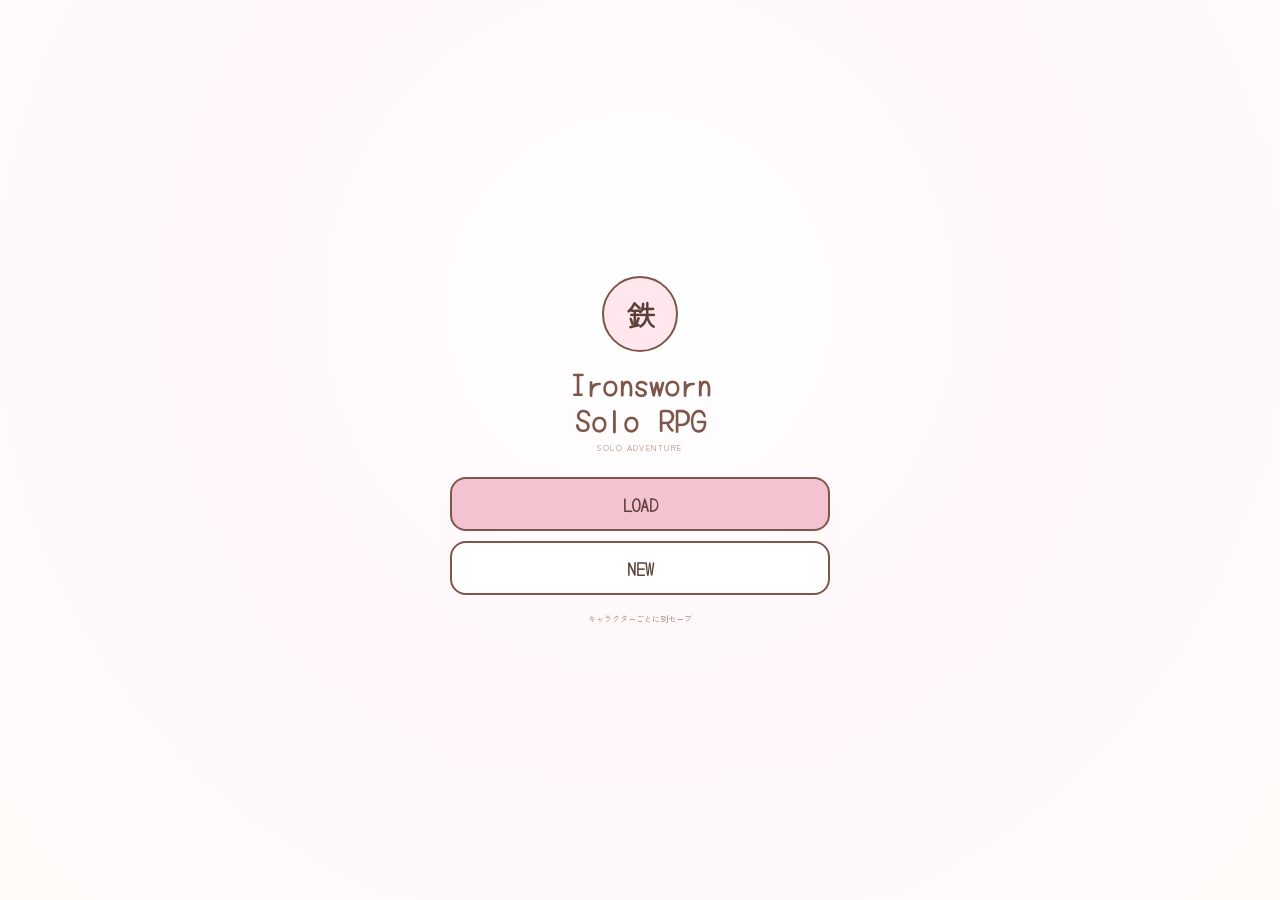
==== index.html @ cfb2f705 "Add AI data share button to character sheet" ====
<!doctype html>
<html lang="ja">
<head>
<meta charset="utf-8">
<meta name="viewport" content="width=device-width,initial-scale=1,viewport-fit=cover,user-scalable=no">
<meta name="theme-color" content="#fffaf8">
<title>Ironsworn Solo RPG</title>
<link rel="stylesheet" href="styles.css?v=repair1">
<link rel="stylesheet" href="asset-index-details.css?v=indexdetails1">
<link rel="stylesheet" href="ai-share.css?v=ai1">
</head>
<body>
<section id="homeScreen" class="screen">
  <div class="home-card">
    <div class="home-mark">鉄</div>
    <h1>Ironsworn<br>Solo RPG</h1>
    <div class="en">SOLO ADVENTURE</div>
    <div class="home-actions">
      <button id="homeLoad" class="home-btn primary">LOAD</button>
      <button id="homeNew" class="home-btn">NEW</button>
    </div>
    <div class="home-foot">キャラクターごとに別セーブ</div>
  </div>
</section>

<section id="newScreen" class="screen hidden">
  <div class="new-card">
    <h1>新しいキャラクター</h1>
    <label class="new-label" for="newName">名前</label>
    <input id="newName" class="new-input" maxlength="24" placeholder="キャラクター名">
    <label class="new-label">能力値</label>
    <div class="new-stats">
      <div class="new-stat"><span>EDGE</span><select id="newEdge"><option>1</option><option>2</option><option selected>3</option></select></div>
      <div class="new-stat"><span>HEART</span><select id="newHeart"><option selected>1</option><option>2</option><option>3</option></select></div>
      <div class="new-stat"><span>IRON</span><select id="newIron"><option>1</option><option selected>2</option><option>3</option></select></div>
      <div class="new-stat"><span>SHADOW</span><select id="newShadow"><option selected>1</option><option>2</option><option>3</option></select></div>
      <div class="new-stat"><span>WITS</span><select id="newWits"><option>1</option><option selected>2</option><option>3</option></select></div>
    </div>
    <div class="new-help">Ironsworn標準：3 / 2 / 2 / 1 / 1 を5能力に割り振ります。</div>
    <div id="newError" class="new-error"></div>
    <div class="new-actions"><button id="cancelNew">戻る</button><button id="createNew" class="create">作成</button></div>
  </div>
</section>

<section id="gameScreen" class="screen hidden">
  <div class="app">
    <header class="game-header box">
      <div class="brand"><h1 id="charName">白金</h1><span>IRONSWORN CHARACTER SHEET</span></div>
      <div class="top-tools">
        <button id="goHome" class="top-btn">ホーム</button>
        <button id="aiShare" class="top-btn">AI</button>
        <button id="openSave" class="top-btn">セーブ</button>
        <div class="xp"><span>XP</span><button class="sbtn" data-k="xp" data-d="-1">−</button><strong id="xp">1</strong><button class="sbtn" data-k="xp" data-d="1">＋</button></div>
      </div>
    </header>
    <section class="stats">
      <div class="stat box"><span>EDGE</span><b id="statEdge">3</b></div>
      <div class="stat box"><span>HEART</span><b id="statHeart">1</b></div>
      <div class="stat box"><span>IRON</span><b id="statIron">2</b></div>
      <div class="stat box"><span>SHADOW</span><b id="statShadow">1</b></div>
      <div class="stat box"><span>WITS</span><b id="statWits">2</b></div>
    </section>
    <section class="resources">
      <div class="res box"><div class="rhead"><span class="label">体力</span><div class="ctrl"><button class="tinybtn" data-k="health" data-d="-1">−</button><strong id="health">5</strong><button class="tinybtn" data-k="health" data-d="1">＋</button></div></div></div>
      <div class="res box"><div class="rhead"><span class="label">気力</span><div class="ctrl"><button class="tinybtn" data-k="spirit" data-d="-1">−</button><strong id="spirit">5</strong><button class="tinybtn" data-k="spirit" data-d="1">＋</button></div></div></div>
      <div class="res box"><div class="rhead"><span class="label">補給</span><div class="ctrl"><button class="tinybtn" data-k="supply" data-d="-1">−</button><strong id="supply">5</strong><button class="tinybtn" data-k="supply" data-d="1">＋</button></div></div></div>
      <div class="mom box"><div class="mhead"><span class="label">モメンタム</span><div class="ctrl"><button class="tinybtn" data-k="momentum" data-d="-1">−</button><strong id="momentum">2</strong><button class="tinybtn" data-k="momentum" data-d="1">＋</button></div></div><div id="mtrack" class="mtrack"></div></div>
    </section>
    <section class="vow box">
      <div class="vow-title"><small>現在の誓い</small><strong id="vowTitle">未設定</strong></div>
      <div id="vtrack" class="vtrack"></div><div class="vow-num"><span id="vp">0</span>/10</div>
    </section>
    <section class="lower">
      <div class="panel box">
        <div class="ptitle"><h2>アセット</h2><div class="asset-head-tools"><span id="assetCount" class="asset-count"></span><button id="assetAddTop" class="asset-add-small">＋追加</button></div></div>
        <div id="assets" class="assets"></div>
      </div>
      <div class="panel box"><div class="ptitle"><h2>刺青</h2><span id="tattooHint">タップで状態切替</span></div><div id="tattoos" class="tattoos"></div></div>
    </section>
  </div>
</section>

<div id="managerModal" class="modal-backdrop">
  <div class="save-modal">
    <div class="save-modal-head"><h2 id="managerTitle">ロード</h2><button id="closeManager" class="close-btn">×</button></div>
    <p id="managerNote" class="save-note"></p>
    <button id="saveCurrent" class="save-action github" style="display:none;width:100%;margin:6px 0;padding:9px">現在の状態を保存</button>
    <div id="characterList"></div><div id="slotArea"></div>
    <div class="save-action-row">
      <button id="loadGithub" class="save-action github">GitHubの白金・最新セーブを読み込む</button>
      <button id="exportSave" class="save-action">JSONを書き出す</button>
      <button id="importSave" class="save-action">JSONを読み込む</button>
      <input id="importFile" class="hidden-file" type="file" accept="application/json,.json">
    </div>
    <div id="saveStatus" class="save-status"></div>
  </div>
</div>
<script src="app.js?v=repair1"></script>
<script src="asset-index-details.js?v=indexdetails1"></script>
<script src="ai-share.js?v=ai1"></script>
</body>
</html>
---- styles.css ----
@import url('https://fonts.googleapis.com/css2?family=Yomogi&family=Zen+Maru+Gothic:wght@400;500;700&display=swap');
:root{--bg:#fffaf8;--paper:#fff;--pink:#f4c3cf;--pink2:#ffe7ed;--pink3:#eaa4b7;--brown:#7d574a;--brown2:#ad887c;--line:#d8bbb1;--text:#5a4038}
*{box-sizing:border-box}html,body{margin:0;width:100%;height:100%;overflow:hidden;background:var(--bg);color:var(--text);font-family:"Zen Maru Gothic",-apple-system,BlinkMacSystemFont,"Hiragino Sans","Yu Gothic",sans-serif}button,input,select{font:inherit;color:inherit}button{cursor:pointer}.screen{width:100%;height:100dvh}.hidden{display:none!important}.box{background:var(--paper);border:1.5px solid var(--brown);border-radius:10px}
#homeScreen,#newScreen{display:grid;place-items:center;padding:calc(18px + env(safe-area-inset-top)) 18px calc(18px + env(safe-area-inset-bottom));background:radial-gradient(circle at 50% 34%,#fff 0,#fff7fa 45%,#fffaf8 100%)}
.home-card,.new-card{width:min(380px,92vw);text-align:center}.home-mark{width:76px;height:76px;margin:0 auto 14px;border:2px solid var(--brown);border-radius:50%;display:grid;place-items:center;background:var(--pink2);font:700 31px/1 "Yomogi",sans-serif}.home-card h1,.new-card h1{margin:0;font:700 31px/1.15 "Yomogi","Zen Maru Gothic",sans-serif;color:var(--brown)}.home-card .en{font-size:8px;letter-spacing:.18em;color:var(--brown2);margin:5px 0 24px}.home-actions{display:grid;gap:10px}.home-btn{height:54px;border:2px solid var(--brown);border-radius:16px;background:white;font:700 18px/1 "Yomogi","Zen Maru Gothic",sans-serif}.home-btn.primary{background:var(--pink)}.home-foot{margin-top:18px;font-size:8px;color:var(--brown2)}
.new-card{border:2px solid var(--brown);border-radius:18px;background:white;padding:16px;text-align:left}.new-card h1{text-align:center;font-size:25px;margin-bottom:12px}.new-label{display:block;font-size:10px;color:var(--brown2);margin:8px 0 4px}.new-input{width:100%;border:1.5px solid var(--brown2);border-radius:10px;background:#fffafd;padding:9px}.new-stats{display:grid;grid-template-columns:repeat(5,1fr);gap:5px;margin-top:6px}.new-stat{border:1px solid var(--line);border-radius:9px;padding:5px;background:#fffdfd;text-align:center}.new-stat span{display:block;font:500 7px/1 "Yomogi",sans-serif;color:var(--brown2);margin-bottom:3px}.new-stat select{width:100%;border:1px solid var(--line);border-radius:6px;background:white;padding:4px;font-size:11px}.new-help{font-size:8px;color:var(--brown2);margin-top:7px}.new-error{font-size:8px;color:#aa536b;min-height:13px;margin-top:5px}.new-actions{display:grid;grid-template-columns:1fr 1fr;gap:6px;margin-top:10px}.new-actions button{height:42px;border:1.5px solid var(--brown);border-radius:12px;background:white}.new-actions .create{background:var(--pink)}
.app{height:100dvh;padding:calc(5px + env(safe-area-inset-top)) 6px calc(5px + env(safe-area-inset-bottom));display:grid;grid-template-rows:auto auto auto auto 1fr;gap:4px;max-width:760px;margin:0 auto}.game-header{display:flex;align-items:center;justify-content:space-between;padding:4px 7px;min-height:36px}.brand{display:flex;align-items:baseline;gap:7px}.brand h1{margin:0;font:700 22px/1 "Yomogi","Zen Maru Gothic",sans-serif;color:var(--brown)}.brand span{font-size:8px;color:var(--brown2);letter-spacing:.08em}.top-tools{display:flex;align-items:center;gap:3px}.top-btn{border:1px solid var(--brown);background:var(--pink2);border-radius:7px;padding:3px 6px;font-size:8px;white-space:nowrap}.xp{display:flex;align-items:center;gap:3px;font-size:9px}.xp strong{font-size:15px;min-width:18px;text-align:center}.sbtn{width:21px;height:21px;padding:0;border:1px solid var(--brown);border-radius:7px;background:var(--pink2);line-height:1}
.stats{display:grid;grid-template-columns:repeat(5,1fr);gap:3px}.stat{padding:2px 2px 3px;text-align:center;border:1px solid var(--line);border-radius:8px;background:#fffdfd}.stat span{display:block;font:500 8px/1 "Yomogi","Zen Maru Gothic",sans-serif;color:var(--brown2)}.stat b{display:block;font-size:17px;line-height:1.1}.resources{display:grid;grid-template-columns:repeat(3,1fr) 2.15fr;gap:3px}.res,.mom{border:1px solid var(--line);border-radius:8px;background:#fffdfd;padding:3px 4px}.rhead,.mhead{display:flex;align-items:center;justify-content:space-between;gap:2px}.label{font:500 8px/1 "Yomogi","Zen Maru Gothic",sans-serif;color:var(--brown2)}.ctrl{display:flex;align-items:center;gap:2px}.ctrl strong{font-size:14px;min-width:15px;text-align:center}.tinybtn{width:18px;height:18px;padding:0;border:1px solid var(--brown2);border-radius:6px;background:white;font-size:11px;line-height:1}.mtrack{display:grid;grid-template-columns:repeat(17,1fr);gap:1px;margin-top:3px}.mc{height:14px;border:1px solid var(--line);border-radius:3px;display:flex;align-items:center;justify-content:center;font-size:5.8px;background:#fff;color:var(--brown2);padding:0}.mc.on{background:var(--pink);border-color:var(--brown);color:var(--brown);font-weight:700}
.vow{padding:4px 6px;display:grid;grid-template-columns:auto 1fr auto;align-items:center;gap:6px}.vow-title small{display:block;font:500 7px/1 "Yomogi","Zen Maru Gothic",sans-serif;color:var(--brown2)}.vow-title strong{display:block;font-size:9px;white-space:nowrap;max-width:38vw;overflow:hidden;text-overflow:ellipsis}.vtrack{display:grid;grid-template-columns:repeat(10,1fr);gap:2px}.vcell{height:16px;border:1px solid var(--brown2);border-radius:4px;background:white;padding:0}.vcell.on{background:var(--pink)}.vow-num{font-size:8px;white-space:nowrap}.lower{min-height:0;display:grid;grid-template-columns:1.15fr 1fr;gap:4px}.panel{min-height:0;padding:4px 5px;display:grid;grid-template-rows:auto 1fr}.ptitle{display:flex;align-items:center;justify-content:space-between;margin-bottom:3px}.ptitle h2{margin:0;font:700 10px/1 "Yomogi","Zen Maru Gothic",sans-serif;color:var(--brown)}.ptitle span{font-size:6.5px;color:var(--brown2)}.assets{min-height:0;display:grid;grid-template-rows:repeat(3,1fr);gap:3px}.asset{min-height:0;border:1px solid var(--line);border-radius:7px;background:#fffdfd;padding:3px 4px;display:grid;grid-template-columns:74px 1fr;align-items:start;gap:4px}.asset-edit{width:100%;text-align:left;color:var(--text)}.asset-edit:active{background:var(--pink2)}.asset-edit-tag{color:#b56378;font-weight:700}.aname strong{display:block;font-size:8.5px;line-height:1.05}.aname small{display:block;font-size:5.8px;color:var(--brown2)}.abilities{display:flex;flex-wrap:wrap;align-content:start;gap:2px}.ability{font-size:6.3px;line-height:1.1;padding:2px 3px;border:1px solid var(--line);border-radius:5px;color:var(--brown2);background:white}.ability.on{background:var(--pink2);color:var(--brown);border-color:var(--pink3);font-weight:700}.asset-add{width:100%;height:100%;min-height:28px;border:1.5px dashed var(--brown2);border-radius:7px;background:var(--pink2);color:var(--brown);font-size:8px;font-weight:700}.asset-more{border:1px solid var(--line);border-radius:7px;background:#fffdfd;padding:4px;display:flex;align-items:center;justify-content:center;text-align:center;font-size:7px;color:var(--brown2)}.asset-head-tools{display:flex;align-items:center;gap:4px}.asset-count{font-size:6.5px;color:var(--brown2)}.asset-add-small{border:1px solid var(--brown);border-radius:6px;background:var(--pink2);padding:2px 5px;font-size:6.5px}
.tattoos{min-height:0;display:grid;grid-template-columns:repeat(2,1fr);grid-template-rows:repeat(4,1fr);gap:3px}.tat{min-height:0;border:1px solid var(--line);border-radius:7px;background:#fff;padding:2px 4px;text-align:left;display:flex;align-items:center;justify-content:space-between}.tat strong{font-size:8px}.tat span{font-size:5.8px;color:var(--brown2)}.tat.cool{background:#fff0f4;border-color:#d693a5}.tat.cool span{color:#b46279}.empty-note{font-size:7px;color:var(--brown2);display:grid;place-items:center;height:100%;border:1px dashed var(--line);border-radius:7px}
.modal-backdrop{position:fixed;inset:0;background:rgba(86,57,48,.28);display:none;align-items:center;justify-content:center;padding:14px;z-index:50}.modal-backdrop.open{display:flex}.save-modal{width:min(440px,94vw);max-height:88dvh;overflow:auto;background:#fffaf8;border:2px solid var(--brown);border-radius:16px;padding:10px;box-shadow:0 10px 30px rgba(90,64,56,.18)}.save-modal-head{display:flex;justify-content:space-between;align-items:center;margin-bottom:7px}.save-modal-head h2{margin:0;font:700 16px/1 "Yomogi","Zen Maru Gothic",sans-serif}.close-btn{width:28px;height:28px;border:1px solid var(--brown);border-radius:8px;background:white}.save-note{font-size:8px;color:var(--brown2);margin:0 0 7px}.char-row,.slot{border:1px solid var(--line);border-radius:10px;padding:7px;margin-bottom:5px;background:white}.char-row-main{display:flex;justify-content:space-between;gap:8px;align-items:center}.char-name{font-size:11px;font-weight:700}.char-meta,.slot-meta{font-size:7px;color:var(--brown2)}.char-row button,.slot-actions button,.save-action{border:1px solid var(--brown2);border-radius:8px;background:#fff7fa;padding:6px 7px;font-size:8px}.char-row button{margin-top:5px;width:100%}.slot-top{display:flex;justify-content:space-between;gap:6px;align-items:center}.slot-title{font-size:9px;font-weight:700}.slot-actions{display:flex;gap:4px;margin-top:5px}.slot-actions button{flex:1}.save-action-row{display:grid;grid-template-columns:1fr 1fr;gap:5px;margin-top:6px}.save-action.github{grid-column:1/-1;background:var(--pink2);border-color:var(--brown)}.save-status{font-size:7px;color:var(--brown2);min-height:12px;margin-top:5px}.hidden-file{display:none}
@media(max-height:720px){.app{gap:3px;padding-top:calc(3px + env(safe-area-inset-top));padding-bottom:calc(3px + env(safe-area-inset-bottom))}.game-header{min-height:31px;padding:2px 6px}.brand h1{font-size:19px}.stat{padding:1px 2px}.stat b{font-size:15px}.res,.mom{padding:2px 3px}.mc{height:12px}.vow{padding:3px 5px}.vcell{height:13px}.panel{padding:3px 4px}.asset{padding:2px 3px}}@media(max-width:390px){.brand span{display:none}.asset{grid-template-columns:62px 1fr}.ability{font-size:5.9px}.tat strong{font-size:7.5px}.top-btn{padding:3px 4px;font-size:7px}}
---- asset-index-details.css ----
.asset-detailed{display:block!important;overflow:hidden;padding:5px 6px!important;text-align:left}.asset-card-head{display:flex;align-items:flex-start;justify-content:space-between;gap:4px}.asset-summary{margin:4px 0 5px;padding:4px 5px;border:1px solid var(--line);border-radius:6px;background:#fff8fa;font-size:6.7px;line-height:1.35;color:var(--brown)}.asset-ability-list{display:grid;gap:3px}.asset-ability-row{display:grid;grid-template-columns:72px 1fr;gap:5px;align-items:start;padding-top:3px;border-top:1px dashed var(--line)}.asset-ability-row:first-child{border-top:0;padding-top:0}.asset-ability-name{font-size:6.8px;line-height:1.25;font-weight:700;color:var(--brown2)}.asset-ability-row.on .asset-ability-name{color:var(--brown)}.asset-ability-desc{font-size:6.2px;line-height:1.35;color:var(--brown2)}.asset-ability-row.on .asset-ability-desc{color:var(--text)}@media(max-width:390px){.asset-summary{font-size:6.3px}.asset-ability-row{grid-template-columns:64px 1fr;gap:4px}.asset-ability-name{font-size:6.4px}.asset-ability-desc{font-size:5.9px}}@media(max-height:720px){.asset-summary{margin:3px 0;padding:3px 4px;line-height:1.25}.asset-ability-list{gap:2px}.asset-ability-row{padding-top:2px}.asset-ability-desc{line-height:1.25}}
---- ai-share.css ----
.ai-share-text{width:100%;min-height:42dvh;max-height:56dvh;resize:vertical;border:1.5px solid var(--line);border-radius:10px;background:#fff;padding:8px;font:8px/1.45 ui-monospace,SFMono-Regular,Menlo,monospace;color:var(--text)}.ai-share-actions{display:grid;grid-template-columns:1fr 1fr;gap:5px;margin-top:6px}.ai-share-actions .save-action{width:100%;padding:8px}.ai-share-status{min-height:14px;margin-top:5px;font-size:8px;color:var(--brown2)}
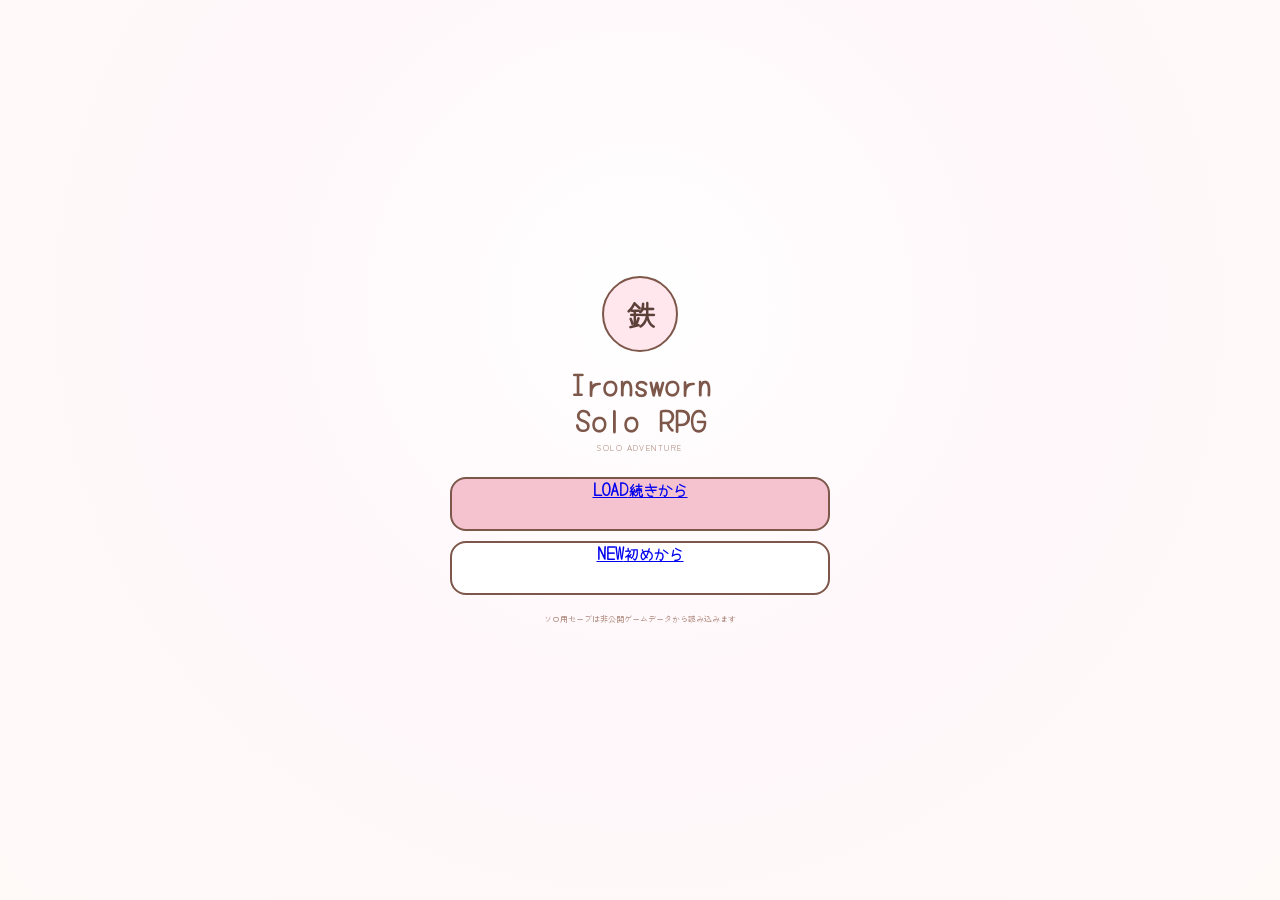
==== commit c1ed96ee: "Split Ironsworn solo screens: index.html" ====
--- a/index.html
+++ b/index.html
@@ -8,6 +8,8 @@
 <link rel="stylesheet" href="styles.css?v=repair1">
 <link rel="stylesheet" href="asset-index-details.css?v=indexdetails1">
 <link rel="stylesheet" href="ai-share.css?v=ai1">
+<link rel="stylesheet" href="free-notes.css?v=notes1">
+<link rel="stylesheet" href="setup-flow.css?v=setup2">
 </head>
 <body>
 <section id="homeScreen" class="screen">
@@ -16,10 +18,10 @@
     <h1>Ironsworn<br>Solo RPG</h1>
     <div class="en">SOLO ADVENTURE</div>
     <div class="home-actions">
-      <button id="homeLoad" class="home-btn primary">LOAD</button>
-      <button id="homeNew" class="home-btn">NEW</button>
+      <a class="home-btn primary" href="saves.html"><span>LOAD</span><small>続きから</small></a>
+      <a class="home-btn" href="new.html"><span>NEW</span><small>初めから</small></a>
     </div>
-    <div class="home-foot">キャラクターごとに別セーブ</div>
+    <div class="home-foot">ソロ用セーブは非公開ゲームデータから読み込みます</div>
   </div>
 </section>
 
@@ -98,5 +100,9 @@
 <script src="app.js?v=repair1"></script>
 <script src="asset-index-details.js?v=indexdetails1"></script>
 <script src="ai-share.js?v=ai1"></script>
+<script src="github-sync.js?v=sync1"></script>
+<script src="free-notes.js?v=notes1"></script>
+<script src="setup-sync.js?v=setup2"></script>
+<script src="setup-flow.js?v=setup2"></script>
 </body>
-</html>+</html>
--- a/free-notes.css
+++ b/free-notes.css
@@ -0,0 +1 @@
+.free-notes{min-height:0;display:grid;grid-template-rows:1fr auto;gap:4px}.free-notes-text{width:100%;height:100%;min-height:0;resize:none;border:1px solid var(--line);border-radius:7px;background:#fffdfd;color:var(--text);padding:6px;font:500 8px/1.45 "Zen Maru Gothic",sans-serif;outline:none}.free-notes-text:focus{border-color:var(--pink3);box-shadow:inset 0 0 0 1px var(--pink2)}.free-notes-text::placeholder{color:#b89b93}.tattoo-link{width:100%;border:1px solid var(--brown);border-radius:7px;background:var(--pink2);padding:5px 6px;font-size:7px;font-weight:700}.tattoo-link:active{background:var(--pink)}
--- a/setup-flow.css
+++ b/setup-flow.css
@@ -0,0 +1 @@
+.setup-flow{position:fixed;inset:0;z-index:120;background:#fffaf8;display:none;padding:calc(10px + env(safe-area-inset-top)) 10px calc(10px + env(safe-area-inset-bottom));overflow:auto}.setup-flow.open{display:block}.setup-card{width:min(560px,100%);min-height:calc(100dvh - 20px - env(safe-area-inset-top) - env(safe-area-inset-bottom));margin:auto;border:1.5px solid var(--brown);border-radius:16px;background:white;padding:12px;display:grid;grid-template-rows:auto auto 1fr auto auto;gap:8px}.setup-head{display:flex;justify-content:space-between;align-items:center}.setup-head small{font-size:7px;color:var(--brown2);letter-spacing:.12em}.setup-head h1{font:700 22px/1.1 "Yomogi","Zen Maru Gothic",sans-serif;margin:2px 0 0}.setup-head button{border:1px solid var(--brown);background:white;border-radius:8px;width:30px;height:30px}.setup-progress{display:grid;grid-template-columns:repeat(7,1fr);gap:4px}.setup-progress span{height:5px;border-radius:99px;background:#eee}.setup-progress span.on,.setup-progress span.done{background:var(--pink3)}.setup-body{min-height:0;overflow:auto;padding:2px}.setup-label{display:block;font-size:10px;font-weight:700;margin:9px 0 4px}.setup-label small{font-size:7px;color:var(--brown2);font-weight:400}.setup-label input,.setup-label textarea,.setup-label select,.setup-line{display:block;width:100%;margin-top:5px;border:1px solid var(--line);border-radius:9px;background:#fffdfd;padding:8px;font:inherit;font-size:10px;resize:vertical}.setup-label textarea{min-height:72px}.setup-line{margin:5px 0}.setup-stats{display:grid;grid-template-columns:repeat(5,1fr);gap:5px}.setup-stats label{border:1px solid var(--line);border-radius:9px;text-align:center;padding:5px}.setup-stats span{display:block;font-size:6.5px;color:var(--brown2)}.setup-stats select{width:100%;border:0;background:white;font-weight:700;text-align:center}.setup-fixed,.setup-start-note{margin-top:10px;border:1px solid var(--line);border-radius:10px;background:var(--pink2);padding:8px;font-size:9px;line-height:1.5}.setup-assets{display:grid;gap:5px;margin:8px 0}.setup-assets>div{display:flex;justify-content:space-between;border:1px solid var(--line);border-radius:9px;padding:8px;background:#fffdfd}.setup-assets strong{font-size:10px}.setup-assets span{font-size:7px;color:var(--brown2)}.setup-assets p,.setup-help{font-size:8px;color:var(--brown2)}.setup-big{width:100%;border:1.5px solid var(--brown);border-radius:12px;background:var(--pink2);padding:12px;font-weight:700}.setup-choice{display:grid;gap:7px;margin-top:8px}.setup-choice label{border:1px solid var(--line);border-radius:10px;padding:9px;background:#fffdfd}.setup-choice strong{font-size:10px}.setup-choice span{display:block;margin-left:24px;font-size:8px;color:var(--brown2)}.setup-error{min-height:18px;color:#ad5068;font-size:9px}.setup-nav{display:grid;grid-template-columns:1fr 1.4fr;gap:7px}.setup-nav button{height:44px;border:1.5px solid var(--brown);border-radius:12px;background:white;font-weight:700}.setup-nav .primary{background:var(--pink)}.setup-nav button:disabled{opacity:.55}@media(max-height:720px){.setup-card{padding:9px;gap:5px}.setup-head h1{font-size:19px}.setup-label{margin-top:6px}.setup-label textarea{min-height:54px}.setup-nav button{height:39px}}
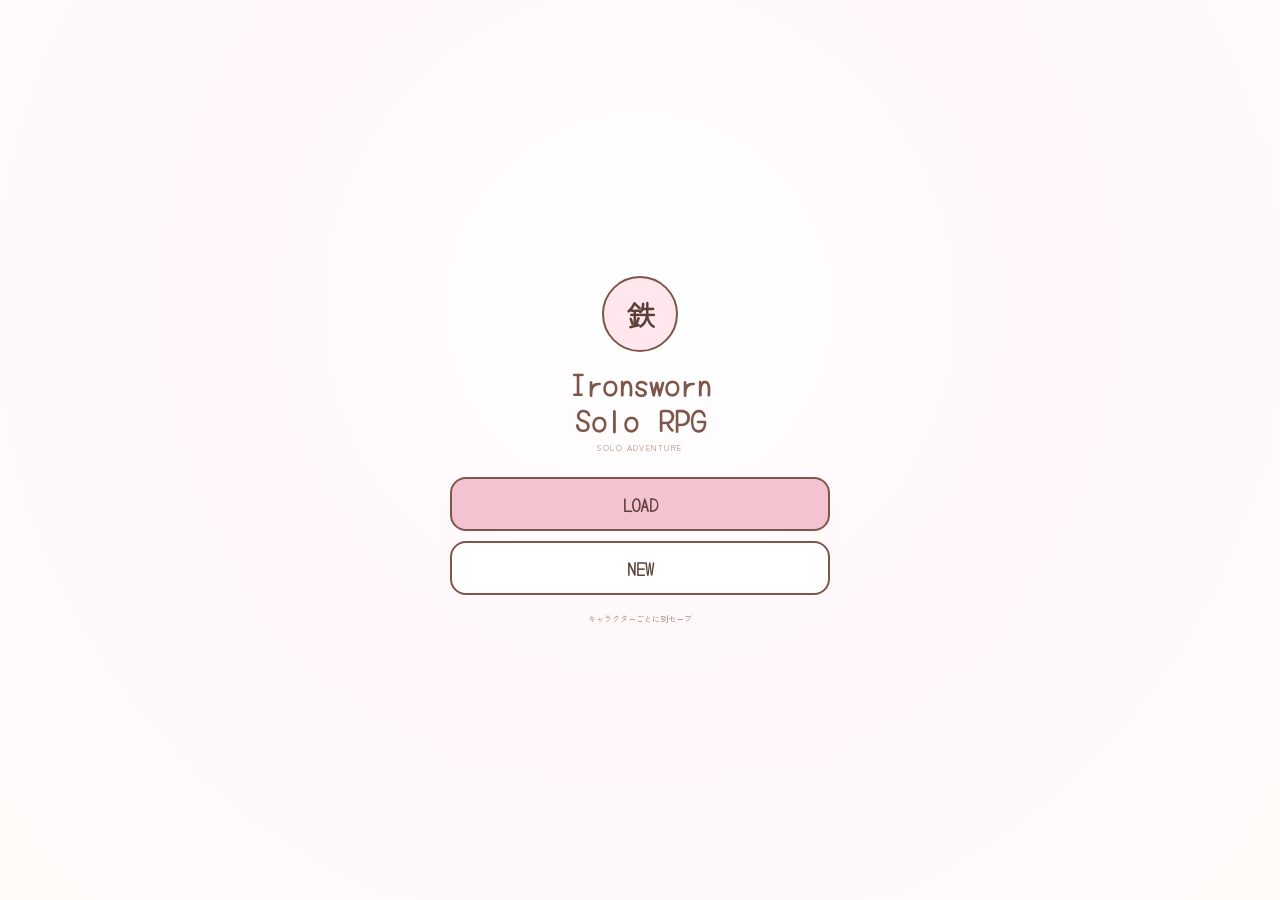
==== commit 6c251ca1: "Restore existing Ironsworn and isolate NEW private setup" ====
--- a/index.html
+++ b/index.html
@@ -18,10 +18,10 @@
     <h1>Ironsworn<br>Solo RPG</h1>
     <div class="en">SOLO ADVENTURE</div>
     <div class="home-actions">
-      <a class="home-btn primary" href="saves.html"><span>LOAD</span><small>続きから</small></a>
-      <a class="home-btn" href="new.html"><span>NEW</span><small>初めから</small></a>
+      <button id="homeLoad" class="home-btn primary">LOAD</button>
+      <button id="homeNew" class="home-btn">NEW</button>
     </div>
-    <div class="home-foot">ソロ用セーブは非公開ゲームデータから読み込みます</div>
+    <div class="home-foot">キャラクターごとに別セーブ</div>
   </div>
 </section>
 
@@ -105,4 +105,4 @@
 <script src="setup-sync.js?v=setup2"></script>
 <script src="setup-flow.js?v=setup2"></script>
 </body>
-</html>
+</html>
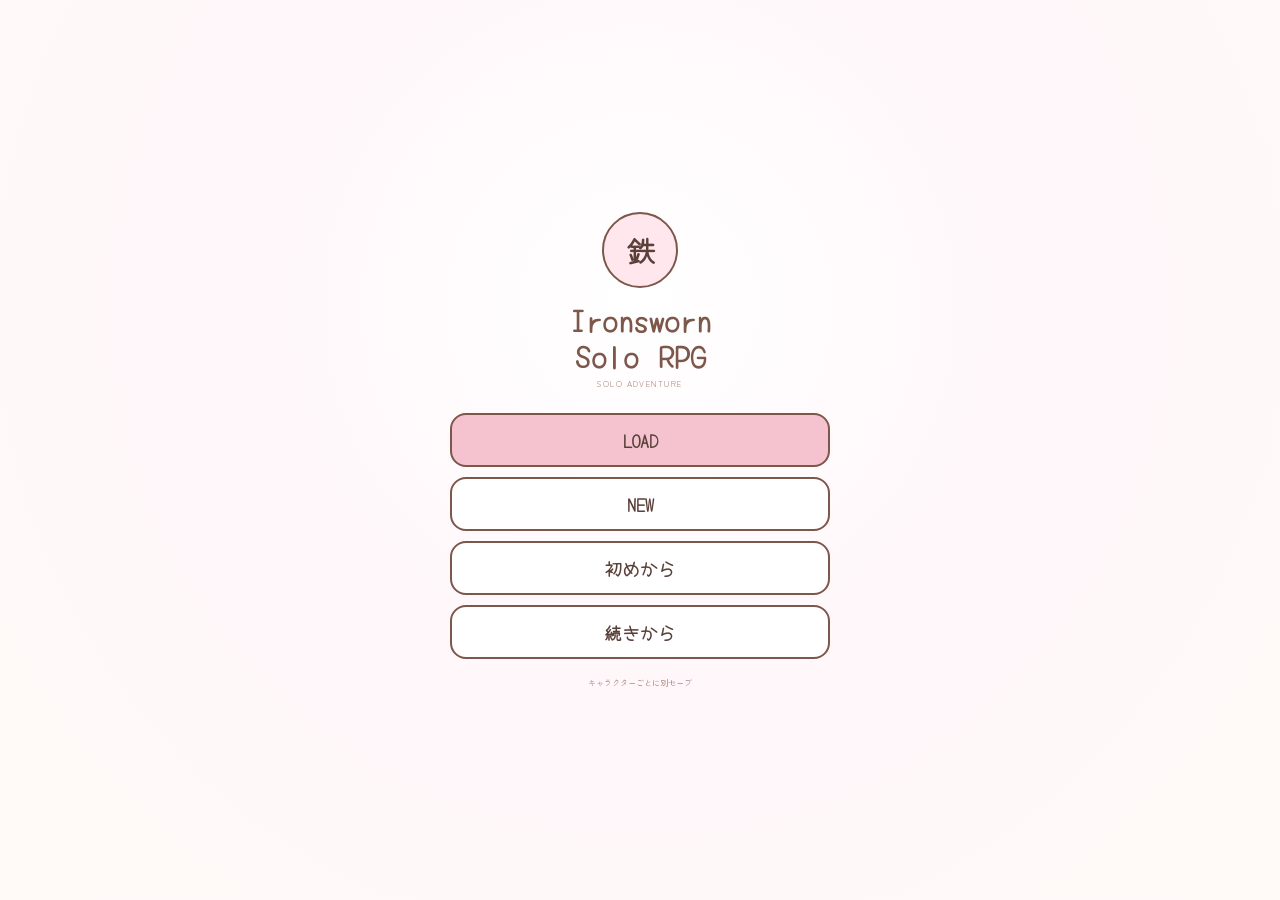
==== commit 7909409f: "Add separate private new and continue buttons" ====
--- a/index.html
+++ b/index.html
@@ -20,6 +20,8 @@
     <div class="home-actions">
       <button id="homeLoad" class="home-btn primary">LOAD</button>
       <button id="homeNew" class="home-btn">NEW</button>
+      <button class="home-btn" type="button" onclick="location.href='new.html'">初めから</button>
+      <button class="home-btn" type="button" onclick="location.href='continue.html'">続きから</button>
     </div>
     <div class="home-foot">キャラクターごとに別セーブ</div>
   </div>
